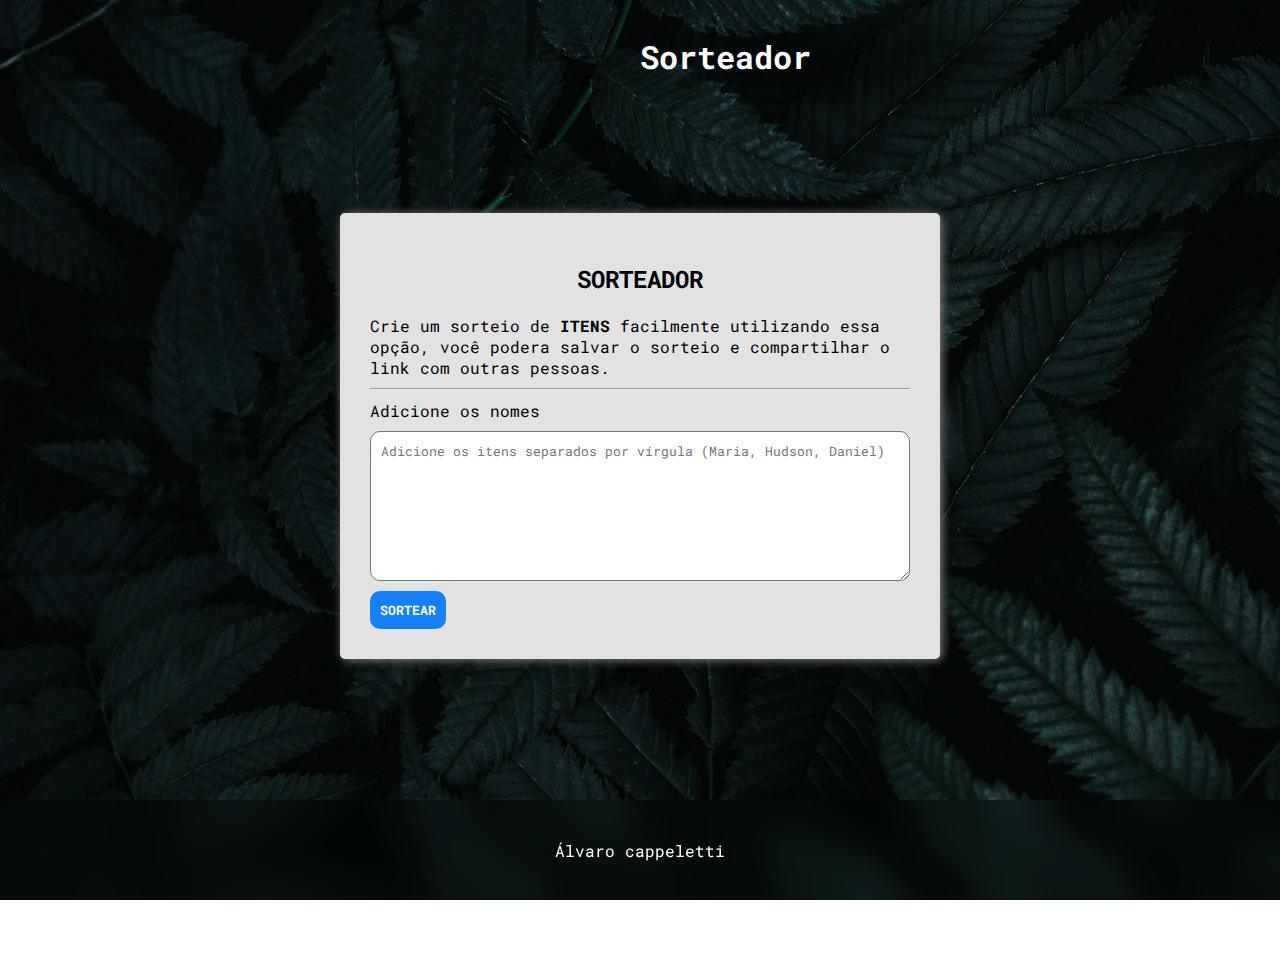
==== index.html @ f6c1b844 "Finished" ====
<!DOCTYPE html>
<html lang="pt-br">
    <head>
        <meta charset="UTF-8">
        <meta http-equiv="X-UA-Compatible" content="IE=edge">
        <meta name="viewport" content="width=device-width, initial-scale=1.0">
        <link rel="stylesheet" href="assets/css/style.css">
        <link rel="preconnect" href="https://fonts.googleapis.com">
        <link rel="preconnect" href="https://fonts.gstatic.com" crossorigin>
        <link href="https://fonts.googleapis.com/css2?family=Red+Hat+Mono:ital,wght@0,300;0,400;0,500;0,600;1,300;1,400;1,600;1,700&family=Roboto+Mono:ital,wght@0,100;0,200;0,300;0,400;0,500;0,600;0,700;1,100;1,200;1,300;1,400;1,500;1,600;1,700&display=swap" rel="stylesheet">

        <link rel="shortcut icon" href="https://images.vexels.com/media/users/3/135201/isolated/preview/ea9e55871b598a93407315b0f35ecd87-icone-plano-do-botao-shuffle.png" type="image/x-icon">
        <title>Randomizze</title>
    </head>
    <body>
        <header>
            <img src="https://images.vexels.com/media/users/3/135201/isolated/preview/ea9e55871b598a93407315b0f35ecd87-icone-plano-do-botao-shuffle.png" alt="">
            
            <h1>Sorteador</h1>
        </header> 
        <main class= "app">
            <div class="content"> 
                <section>
                    <h2>SORTEADOR</h2>
                    
                    <p>Crie um sorteio de <strong>ITENS</strong> facilmente utilizando essa opção, você podera salvar o sorteio e compartilhar o link com outras pessoas.  </p>
                    
                    <hr>

                    <p>
                        Adicione os nomes
                    </p>
                    <!--Formulario-->
                    <div class="formulario">
                        <label for="entryname">Adicione os nomes para o sorteio </label>

                        <textarea id="entryname" value="" placeholder="Adicione os itens separados por vírgula (Maria, Hudson, Daniel)"></textarea>

                        <button class="botaosortear">SORTEAR </button>
                        <div class="resultado">
                            
                            <span class="fechar"> <img src="https://img.icons8.com/fluency/344/delete-sign.png" alt="Botão para fechar janela"></span>
                            
                            <p>Resultado</p>

                        </div>
                    </div>    
                </section>
            </div>
        </main>
        <footer>
            <a href="https://www.linkedin.com/in/%C3%A1lvaro-cappeletti-131049214/" target="_blank"> Álvaro cappeletti </a>
        </footer>  
    </body>
    <script src="./assets/js/script.js"></script>
</html>
---- assets/css/style.css ----
body, header, img, h1, main, section, p, div, input, textarea, button, label, footer, hr{
    margin: 0;
    padding: 0%;
    box-sizing: border-box;
    font-family: 'Red Hat Mono', monospace;
font-family: 'Roboto Mono', monospace;

}
body{
    background-image: url(./../img/photo-1552152974-19b9caf99137.webp);
    background-size: cover;
    background-attachment: fixed;
    background-repeat: no-repeat;
    display: flex;
    flex-direction: column;
    justify-content: center;
}
header{
    background-color: rgba(143, 141, 141, 0);
    color: rgb(255, 255, 255);
    display: flex;
    justify-content: center;
    align-items: center;
    padding: 30px;

}
header img{
    width: 170px;
}
header h1{
    padding: 5px;
}

.app{
    display: flex;
    justify-content: center;
    align-items: center;
    padding: 100px;
    border-radius: 5px;

}

section{
    background-color:rgb(226, 226, 226);
    box-shadow: 2px 1px 10px #808080;
    padding: 30px;
    width: 600px;
    border-radius: 5px;
    position: relative;
    overflow: hidden;
    transition: 0.5s;
    margin-bottom: 200px;
}
section h2{
    text-align: center;
}
section p{
    margin: 10px 0;
}    

section label{
    display: none;
}
section textarea{
    display: block;
    padding: 10px;
    width: 100%;
    height: 150px;
    max-width: 100%;
    max-height: 150px;
    min-width: 100%;
    min-height: 150px;
    border-radius: 10px;
}
section button{
    background-color: #1480fa;
    color: white;
    border: none;
    text-transform: uppercase;
    padding: 10px;
    font-weight: bold;
    cursor: pointer;
    margin-top: 10px;
    border-radius: 10px;
}
footer{
    height: 400px;
}
.content{
    width: 100%;
    display: flex;
    flex-direction: column;
    justify-content: center;
    align-items: center;
    margin: auto;

}
.resultado{
    position: absolute;
    top: 0;
    left: -100%;
    width: 100%;
    height: 100%;
    background-color: rgba(124, 124, 124, 0.89);  
    transition: 0,5s;

}
.resultado.mostrarResultado{
left: 0;
transition: 0.5s;
}




.resultado span{
    float: right;
    margin: 20px;
    font-size: 20px;
    width: 40px;
    height: 40px;
    
    border-radius: 100%;
    display: flex;
    align-items: center;
    justify-content: center;
    cursor: pointer;  

}
.resultado span img{
    height: 40px;
    width: 40px;
} 

.resultado span:hover{
    transform: scale(1.1);
}
.resultado p{
    color: white;
    font-size: 20px;
    font-weight: bold;
    text-transform: uppercase;
    display: flex;
    align-items: center;
    justify-content: center;
    width: 100%;
    height: 60%;
}
footer{
    text-align: center;
    width: 100%;
    height: 100px;
    position: fixed;
    bottom: 0;
    left: 0;
    background-color: rgba(0, 0, 0, 0.24);
    backdrop-filter: blur(20px);
    display: flex;
    align-items: center;
    justify-content: center;
}
footer a{
    color: white;
    text-decoration: none;
}
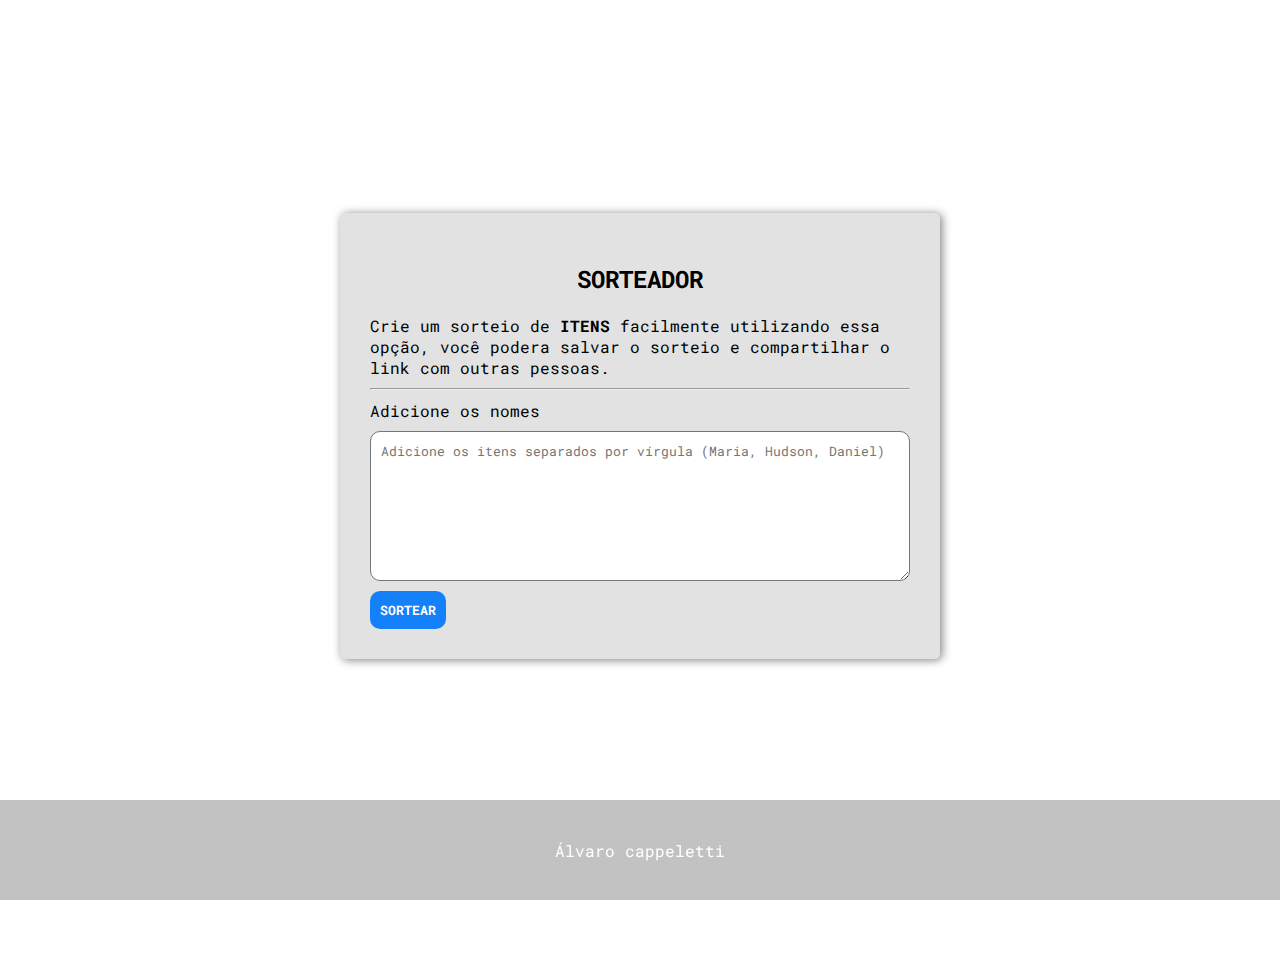
==== commit d7c8fc40: "Finished" ====
--- a/index.html
+++ b/index.html
@@ -4,7 +4,7 @@
         <meta charset="UTF-8">
         <meta http-equiv="X-UA-Compatible" content="IE=edge">
         <meta name="viewport" content="width=device-width, initial-scale=1.0">
-        <link rel="stylesheet" href="assets/css/style.css">
+        <link rel="stylesheet" href="style.css">
         <link rel="preconnect" href="https://fonts.googleapis.com">
         <link rel="preconnect" href="https://fonts.gstatic.com" crossorigin>
         <link href="https://fonts.googleapis.com/css2?family=Red+Hat+Mono:ital,wght@0,300;0,400;0,500;0,600;1,300;1,400;1,600;1,700&family=Roboto+Mono:ital,wght@0,100;0,200;0,300;0,400;0,500;0,600;0,700;1,100;1,200;1,300;1,400;1,500;1,600;1,700&display=swap" rel="stylesheet">
@@ -52,5 +52,5 @@
             <a href="https://www.linkedin.com/in/%C3%A1lvaro-cappeletti-131049214/" target="_blank"> Álvaro cappeletti </a>
         </footer>  
     </body>
-    <script src="./assets/js/script.js"></script>
+    <script src="./script.js"></script>
 </html>--- a/style.css
+++ b/style.css
@@ -0,0 +1,165 @@
+body, header, img, h1, main, section, p, div, input, textarea, button, label, footer, hr{
+    margin: 0;
+    padding: 0%;
+    box-sizing: border-box;
+    font-family: 'Red Hat Mono', monospace;
+font-family: 'Roboto Mono', monospace;
+
+}
+body{
+    background-image: url(./../img/photo-1552152974-19b9caf99137.webp);
+    background-size: cover;
+    background-attachment: fixed;
+    background-repeat: no-repeat;
+    display: flex;
+    flex-direction: column;
+    justify-content: center;
+}
+header{
+    background-color: rgba(143, 141, 141, 0);
+    color: rgb(255, 255, 255);
+    display: flex;
+    justify-content: center;
+    align-items: center;
+    padding: 30px;
+
+}
+header img{
+    width: 170px;
+}
+header h1{
+    padding: 5px;
+}
+
+.app{
+    display: flex;
+    justify-content: center;
+    align-items: center;
+    padding: 100px;
+    border-radius: 5px;
+
+}
+
+section{
+    background-color:rgb(226, 226, 226);
+    box-shadow: 2px 1px 10px #808080;
+    padding: 30px;
+    width: 600px;
+    border-radius: 5px;
+    position: relative;
+    overflow: hidden;
+    transition: 0.5s;
+    margin-bottom: 200px;
+}
+section h2{
+    text-align: center;
+}
+section p{
+    margin: 10px 0;
+}    
+
+section label{
+    display: none;
+}
+section textarea{
+    display: block;
+    padding: 10px;
+    width: 100%;
+    height: 150px;
+    max-width: 100%;
+    max-height: 150px;
+    min-width: 100%;
+    min-height: 150px;
+    border-radius: 10px;
+}
+section button{
+    background-color: #1480fa;
+    color: white;
+    border: none;
+    text-transform: uppercase;
+    padding: 10px;
+    font-weight: bold;
+    cursor: pointer;
+    margin-top: 10px;
+    border-radius: 10px;
+}
+footer{
+    height: 400px;
+}
+.content{
+    width: 100%;
+    display: flex;
+    flex-direction: column;
+    justify-content: center;
+    align-items: center;
+    margin: auto;
+
+}
+.resultado{
+    position: absolute;
+    top: 0;
+    left: -100%;
+    width: 100%;
+    height: 100%;
+    background-color: rgba(124, 124, 124, 0.89);  
+    transition: 0,5s;
+
+}
+.resultado.mostrarResultado{
+left: 0;
+transition: 0.5s;
+}
+
+
+
+
+.resultado span{
+    float: right;
+    margin: 20px;
+    font-size: 20px;
+    width: 40px;
+    height: 40px;
+    
+    border-radius: 100%;
+    display: flex;
+    align-items: center;
+    justify-content: center;
+    cursor: pointer;  
+
+}
+.resultado span img{
+    height: 40px;
+    width: 40px;
+} 
+
+.resultado span:hover{
+    transform: scale(1.1);
+}
+.resultado p{
+    color: white;
+    font-size: 20px;
+    font-weight: bold;
+    text-transform: uppercase;
+    display: flex;
+    align-items: center;
+    justify-content: center;
+    width: 100%;
+    height: 60%;
+}
+footer{
+    text-align: center;
+    width: 100%;
+    height: 100px;
+    position: fixed;
+    bottom: 0;
+    left: 0;
+    background-color: rgba(0, 0, 0, 0.24);
+    backdrop-filter: blur(20px);
+    display: flex;
+    align-items: center;
+    justify-content: center;
+}
+footer a{
+    color: white;
+    text-decoration: none;
+}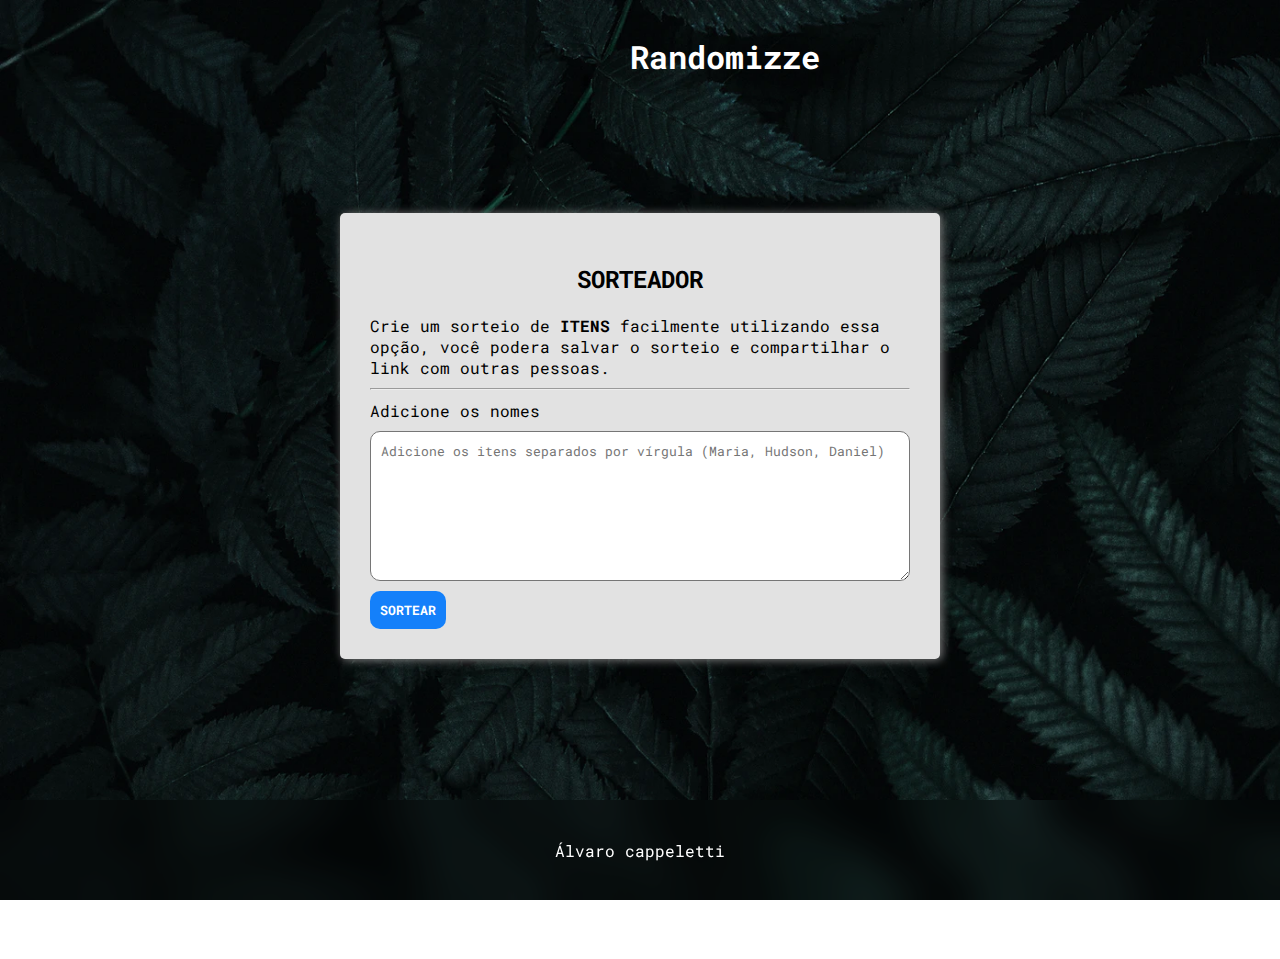
==== commit 808fcf57: "finished" ====
--- a/index.html
+++ b/index.html
@@ -16,7 +16,7 @@
         <header>
             <img src="https://images.vexels.com/media/users/3/135201/isolated/preview/ea9e55871b598a93407315b0f35ecd87-icone-plano-do-botao-shuffle.png" alt="">
             
-            <h1>Sorteador</h1>
+            <h1>Randomizze</h1>
         </header> 
         <main class= "app">
             <div class="content"> 
--- a/style.css
+++ b/style.css
@@ -7,7 +7,7 @@
 
 }
 body{
-    background-image: url(./../img/photo-1552152974-19b9caf99137.webp);
+    background-image: url(./background.webp);
     background-size: cover;
     background-attachment: fixed;
     background-repeat: no-repeat;
